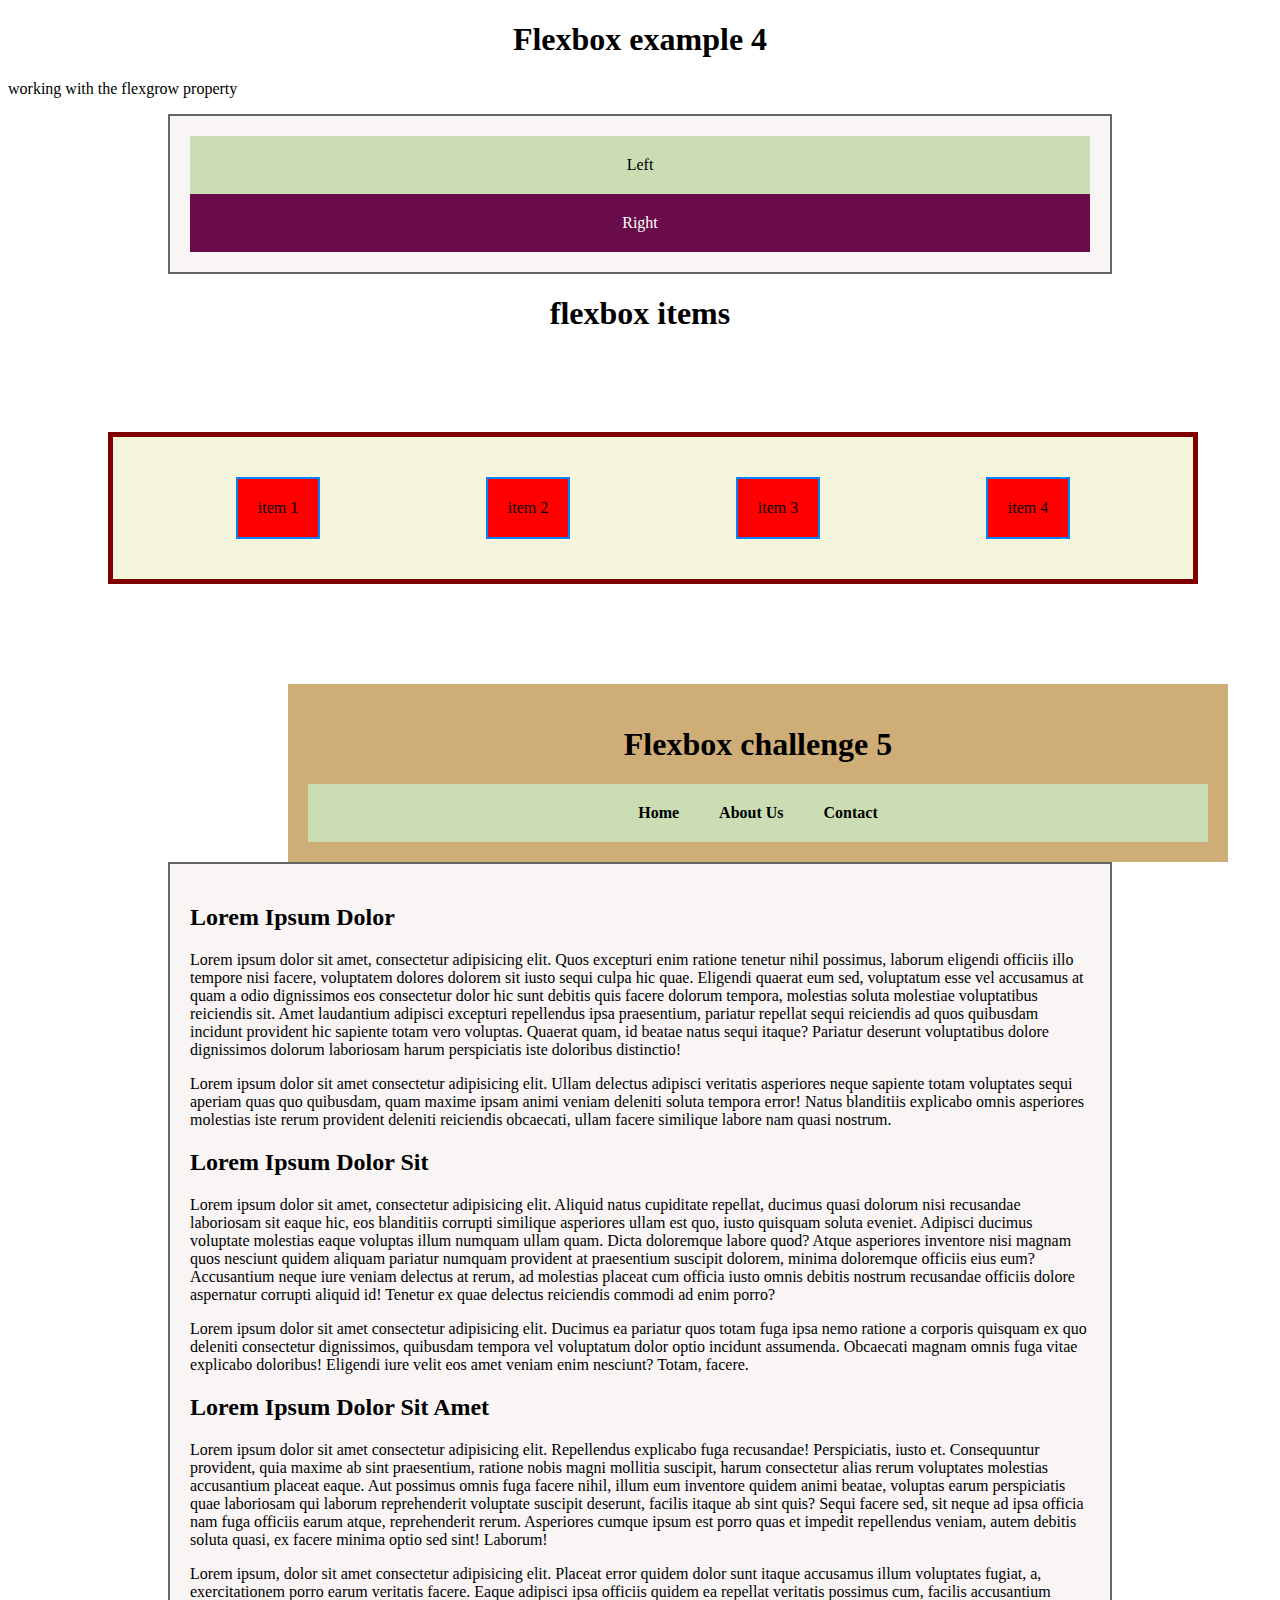
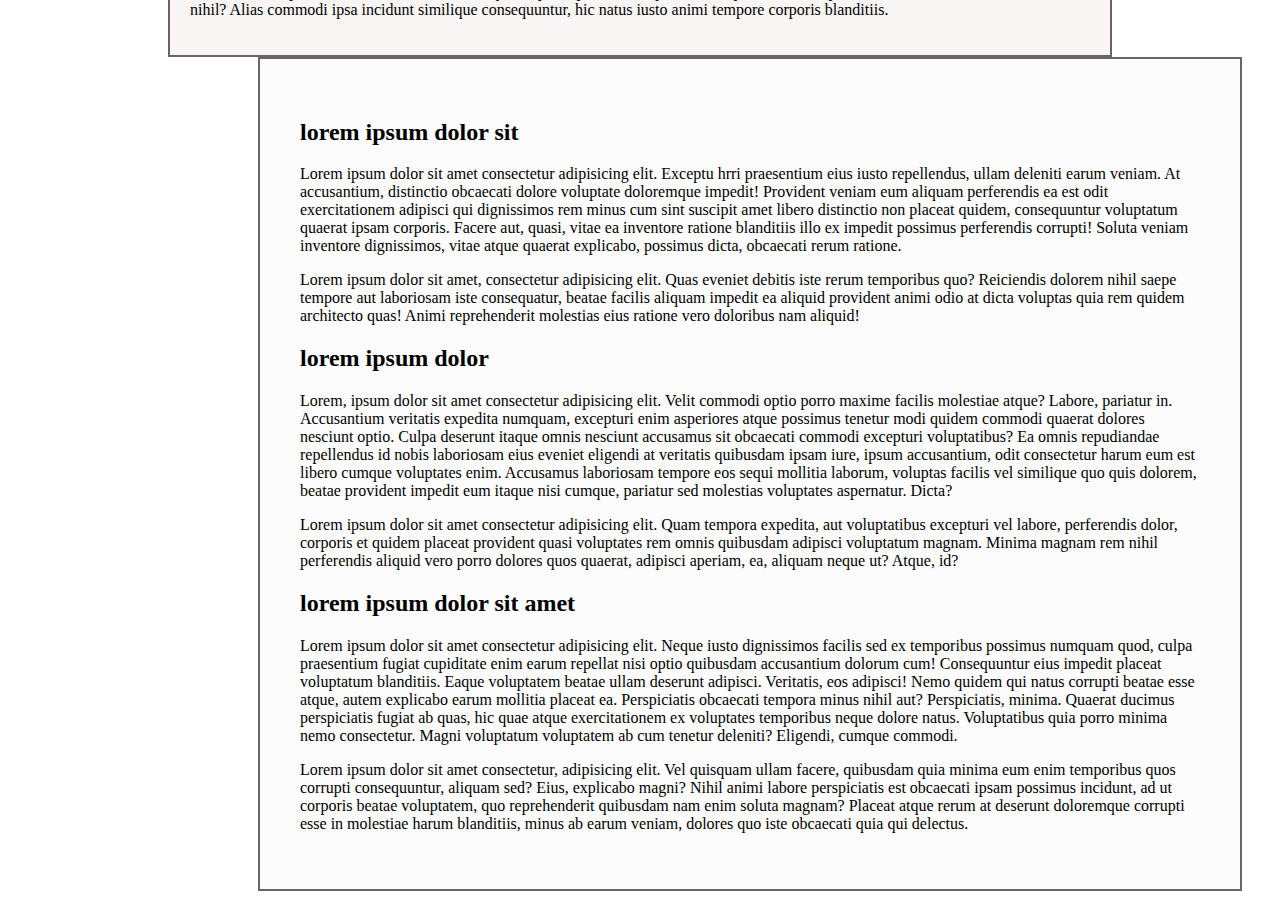
==== challenge5.html @ 0a6eeb10 "files added" ====
<!DOCTYPE html>
<html lang="en">
<head>
    <meta charset="UTF-8">
    <meta name="viewport" content="width=device-width, initial-scale=1.0">
    <title>flexbox</title>
</head>
<body>

    <link rel="stylesheet" type="text/css" href="styles.css">

<main>
    <h1>Flexbox example 4</h1>

    <p>working with the flexgrow property</p>


<section>

<div class="left">Left</div>
<div class="right">Right</div>

</section>









</main>
<h1>flexbox items</h1>

<main id="parent1">
   
    <div class="child">item 1</div>
    <div class="child">item 2</div>
    <div class="child">item 3</div>
    <div class="child">item 4</div>












</main>

<header>

<nav>
    <h1>Flexbox challenge 5</h1>

<ul>
<li><a href="#">Home</a></li>
<li><a href="#">About Us</a></li>
<li><a href="#">Contact</a></li>
</ul>

</nav>
</header>

<section>

<article class="row">
    <h2>Lorem Ipsum Dolor</h2>
    <p>Lorem ipsum dolor sit amet, consectetur adipisicing elit. Quos excepturi enim ratione tenetur nihil possimus, laborum eligendi officiis illo tempore nisi facere, voluptatem dolores dolorem sit iusto sequi culpa hic quae. Eligendi quaerat eum sed, voluptatum esse vel accusamus at quam a odio dignissimos eos consectetur dolor hic sunt debitis quis facere dolorum tempora, molestias soluta molestiae voluptatibus reiciendis sit. Amet laudantium adipisci excepturi repellendus ipsa praesentium, pariatur repellat sequi reiciendis ad quos quibusdam incidunt provident hic sapiente totam vero voluptas. Quaerat quam, id beatae natus sequi itaque? Pariatur deserunt voluptatibus dolore dignissimos dolorum laboriosam harum perspiciatis iste doloribus distinctio!</p>

<p>Lorem ipsum dolor sit amet consectetur adipisicing elit. Ullam delectus adipisci veritatis asperiores neque sapiente totam voluptates sequi aperiam quas quo quibusdam, quam maxime ipsam animi veniam deleniti soluta tempora error! Natus blanditiis explicabo omnis asperiores molestias iste rerum provident deleniti reiciendis obcaecati, ullam facere similique labore nam quasi nostrum.</p>
</article>

<article class="row">
<h2>Lorem Ipsum Dolor Sit</h2>
<p>Lorem ipsum dolor sit amet, consectetur adipisicing elit. Aliquid natus cupiditate repellat, ducimus quasi dolorum nisi recusandae laboriosam sit eaque hic, eos blanditiis corrupti similique asperiores ullam est quo, iusto quisquam soluta eveniet. Adipisci ducimus voluptate molestias eaque voluptas illum numquam ullam quam. Dicta doloremque labore quod? Atque asperiores inventore nisi magnam quos nesciunt quidem aliquam pariatur numquam provident at praesentium suscipit dolorem, minima doloremque officiis eius eum? Accusantium neque iure veniam delectus at rerum, ad molestias placeat cum officia iusto omnis debitis nostrum recusandae officiis dolore aspernatur corrupti aliquid id! Tenetur ex quae delectus reiciendis commodi ad enim porro?</p>

<p>Lorem ipsum dolor sit amet consectetur adipisicing elit. Ducimus ea pariatur quos totam fuga ipsa nemo ratione a corporis quisquam ex quo deleniti consectetur dignissimos, quibusdam tempora vel voluptatum dolor optio incidunt assumenda. Obcaecati magnam omnis fuga vitae explicabo doloribus! Eligendi iure velit eos amet veniam enim nesciunt? Totam, facere.</p>

</article>

<article class="row">
<h2>Lorem Ipsum Dolor Sit Amet</h2>
<p>Lorem ipsum dolor sit amet consectetur adipisicing elit. Repellendus explicabo fuga recusandae! Perspiciatis, iusto et. Consequuntur provident, quia maxime ab sint praesentium, ratione nobis magni mollitia suscipit, harum consectetur alias rerum voluptates molestias accusantium placeat eaque. Aut possimus omnis fuga facere nihil, illum eum inventore quidem animi beatae, voluptas earum perspiciatis quae laboriosam qui laborum reprehenderit voluptate suscipit deserunt, facilis itaque ab sint quis? Sequi facere sed, sit neque ad ipsa officia nam fuga officiis earum atque, reprehenderit rerum. Asperiores cumque ipsum est porro quas et impedit repellendus veniam, autem debitis soluta quasi, ex facere minima optio sed sint! Laborum!</p>

<p>Lorem ipsum, dolor sit amet consectetur adipisicing elit. Placeat error quidem dolor sunt itaque accusamus illum voluptates fugiat, a, exercitationem porro earum veritatis facere. Eaque adipisci ipsa officiis quidem ea repellat veritatis possimus cum, facilis accusantium nihil? Alias commodi ipsa incidunt similique consequuntur, hic natus iusto animi tempore corporis blanditiis.</p>


</article>

</section>
<section id="parent">

<article class="col">
    <h2>lorem ipsum dolor sit</h2>
    <p>Lorem ipsum dolor sit amet consectetur adipisicing elit. Exceptu hrri praesentium eius iusto repellendus, ullam deleniti earum veniam. At accusantium, distinctio obcaecati dolore voluptate doloremque impedit! Provident veniam eum aliquam perferendis ea est odit exercitationem adipisci qui dignissimos rem minus cum sint suscipit amet libero distinctio non placeat quidem, consequuntur voluptatum quaerat ipsam corporis. Facere aut, quasi, vitae ea inventore ratione blanditiis illo ex impedit possimus perferendis corrupti! Soluta veniam inventore dignissimos, vitae atque quaerat explicabo, possimus dicta, obcaecati rerum ratione.</p>

    <p>Lorem ipsum dolor sit amet, consectetur adipisicing elit. Quas eveniet debitis iste rerum temporibus quo? Reiciendis dolorem nihil saepe tempore aut laboriosam iste consequatur, beatae facilis aliquam impedit ea aliquid provident animi odio at dicta voluptas quia rem quidem architecto quas! Animi reprehenderit molestias eius ratione vero doloribus nam aliquid!</p>
</article>

<article clss="col">
<h2>lorem ipsum dolor</h2>
<p>Lorem, ipsum dolor sit amet consectetur adipisicing elit. Velit commodi optio porro maxime facilis molestiae atque? Labore, pariatur in. Accusantium veritatis expedita numquam, excepturi enim asperiores atque possimus tenetur modi quidem commodi quaerat dolores nesciunt optio. Culpa deserunt itaque omnis nesciunt accusamus sit obcaecati commodi excepturi voluptatibus? Ea omnis repudiandae repellendus id nobis laboriosam eius eveniet eligendi at veritatis quibusdam ipsam iure, ipsum accusantium, odit consectetur harum eum est libero cumque voluptates enim. Accusamus laboriosam tempore eos sequi mollitia laborum, voluptas facilis vel similique quo quis dolorem, beatae provident impedit eum itaque nisi cumque, pariatur sed molestias voluptates aspernatur. Dicta?</p>

<p>Lorem ipsum dolor sit amet consectetur adipisicing elit. Quam tempora expedita, aut voluptatibus excepturi vel labore, perferendis dolor, corporis et quidem placeat provident quasi voluptates rem omnis quibusdam adipisci voluptatum magnam. Minima magnam rem nihil perferendis aliquid vero porro dolores quos quaerat, adipisci aperiam, ea, aliquam neque ut? Atque, id?</p>
</article>

<article class="col">
    <h2>lorem ipsum dolor sit amet</h2>
    <p>Lorem ipsum dolor sit amet consectetur adipisicing elit. Neque iusto dignissimos facilis sed ex temporibus possimus numquam quod, culpa praesentium fugiat cupiditate enim earum repellat nisi optio quibusdam accusantium dolorum cum! Consequuntur eius impedit placeat voluptatum blanditiis. Eaque voluptatem beatae ullam deserunt adipisci. Veritatis, eos adipisci! Nemo quidem qui natus corrupti beatae esse atque, autem explicabo earum mollitia placeat ea. Perspiciatis obcaecati tempora minus nihil aut? Perspiciatis, minima. Quaerat ducimus perspiciatis fugiat ab quas, hic quae atque exercitationem ex voluptates temporibus neque dolore natus. Voluptatibus quia porro minima nemo consectetur. Magni voluptatum voluptatem ab cum tenetur deleniti? Eligendi, cumque commodi.</p>

    <p>Lorem ipsum dolor sit amet consectetur, adipisicing elit. Vel quisquam ullam facere, quibusdam quia minima eum enim temporibus quos corrupti consequuntur, aliquam sed? Eius, explicabo magni? Nihil animi labore perspiciatis est obcaecati ipsam possimus incidunt, ad ut corporis beatae voluptatem, quo reprehenderit quibusdam nam enim soluta magnam? Placeat atque rerum at deserunt doloremque corrupti esse in molestiae harum blanditiis, minus ab earum veniam, dolores quo iste obcaecati quia qui delectus.</p>
</article>

</section>








    
</body>
</html>
---- styles.css ----
section {
    border: 2px solid #666;
    width: 1000px;
    display: flex;

}


section .left {
background-color: #caddb3;
text-align: center;
padding: 20px 0;
flex: 1;
}

section .right{
    background-color: #6a0c4a;
    text-align: center;
    color: white;
    padding: 20px 0;
    flex: 1;
}

#parent1 {
    background-color: beige;
   border: 5px solid maroon;
    padding: 40px;
    width: 1000px;
    margin: 100px;
    justify-content: flex-end;
    display: flex;
    justify-content: space-around;

}

.child {
    padding: 20px;
    border: 2px solid #0084ff;
    background-color: red
}


h1 {
    text-align: center;
}


#parent {
    background-color: rgb(252, 252, 252);
    width: 900px;
    padding: 40px;
    gap: 30px;
    margin-left: 250px;
    
}

nav {
    background-color: #cfad77;
    padding: 20px;
    width: 900px;
    margin-left: 280px;
    justify-content: center;
}


nav ul {
margin: 0;
padding: 0;
list-style-type: none;
display: flex;
justify-content: center;
background-color: #caddb3;
width: 900px;

}

nav ul li a {
    display: block;
    text-align: center;
    color: black;
    font-weight: bold;
    text-decoration: none;
    padding: 20px;
}

section {
    background-color: #f9f5f5;
    width: 900px;
    padding: 20px;
    margin: auto;
    display: block;
    gap: 20px;
    
}

.row p {
    flex: 1;
}
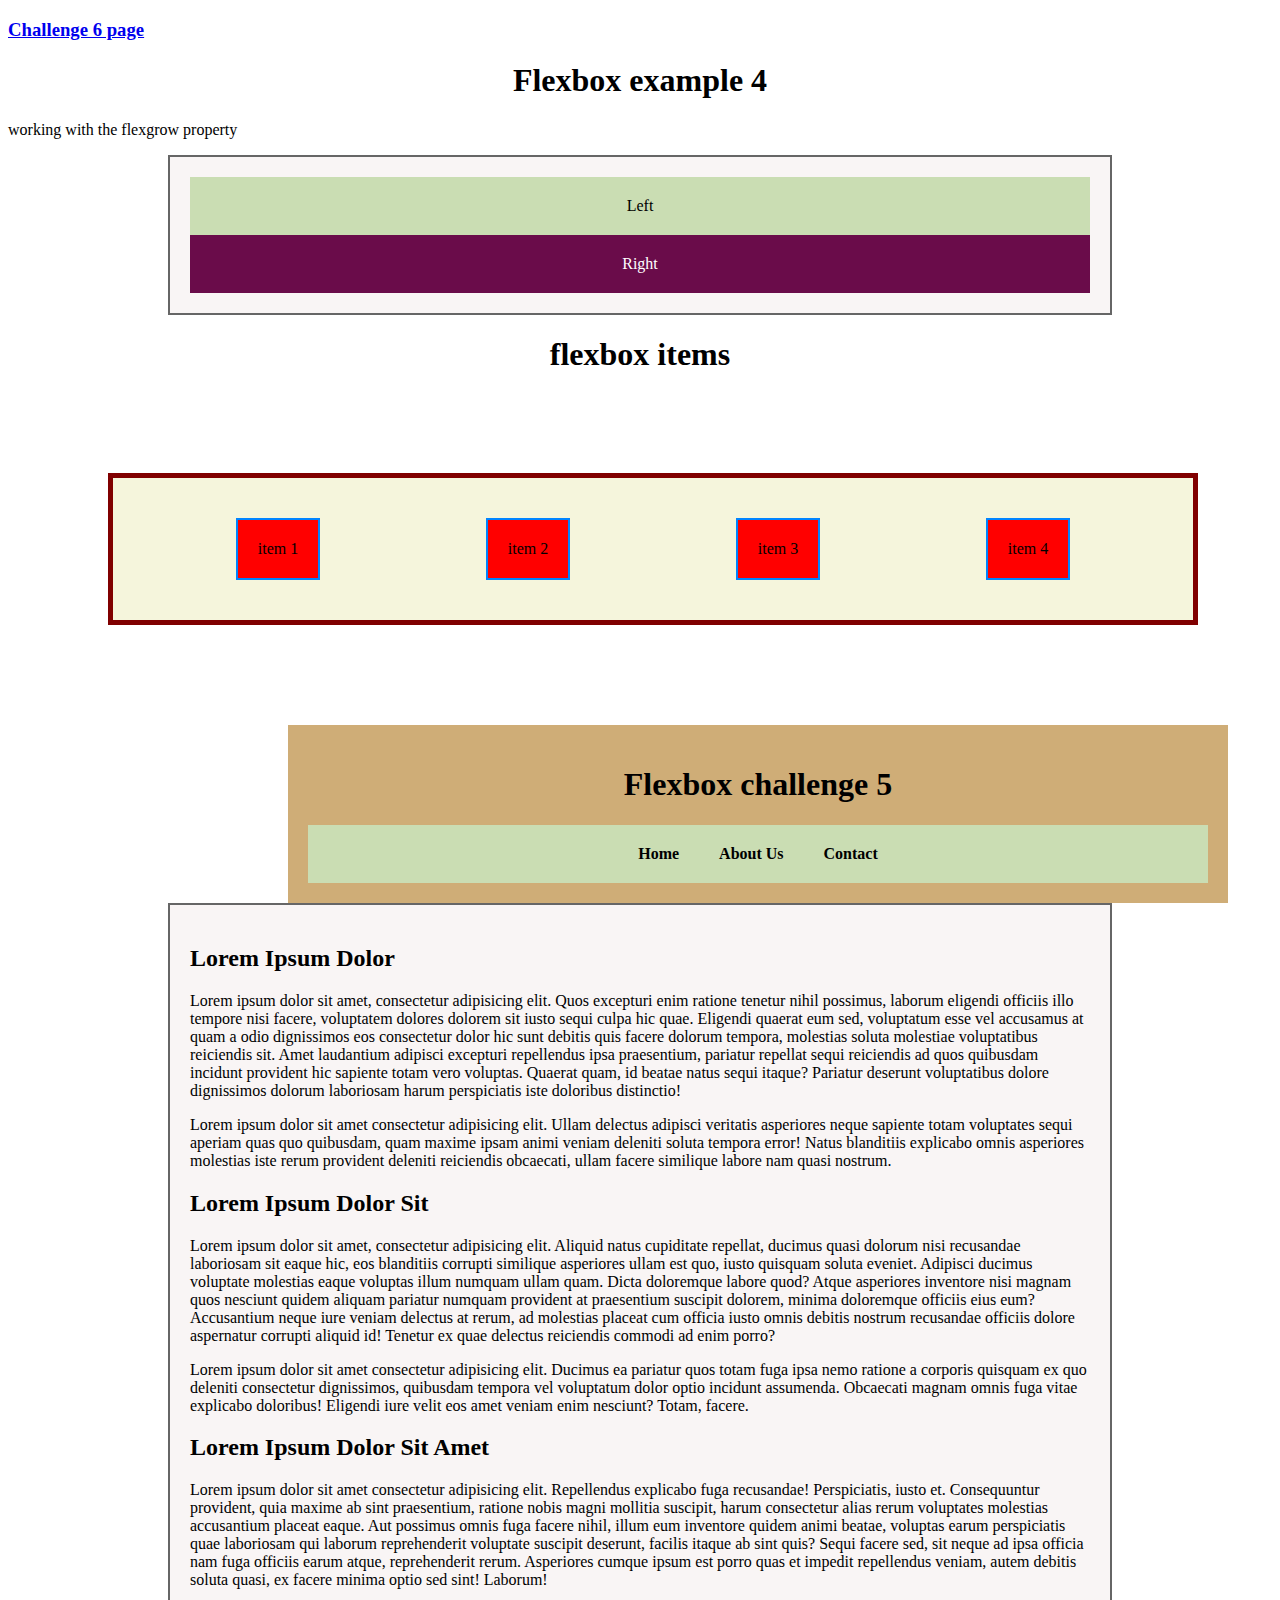
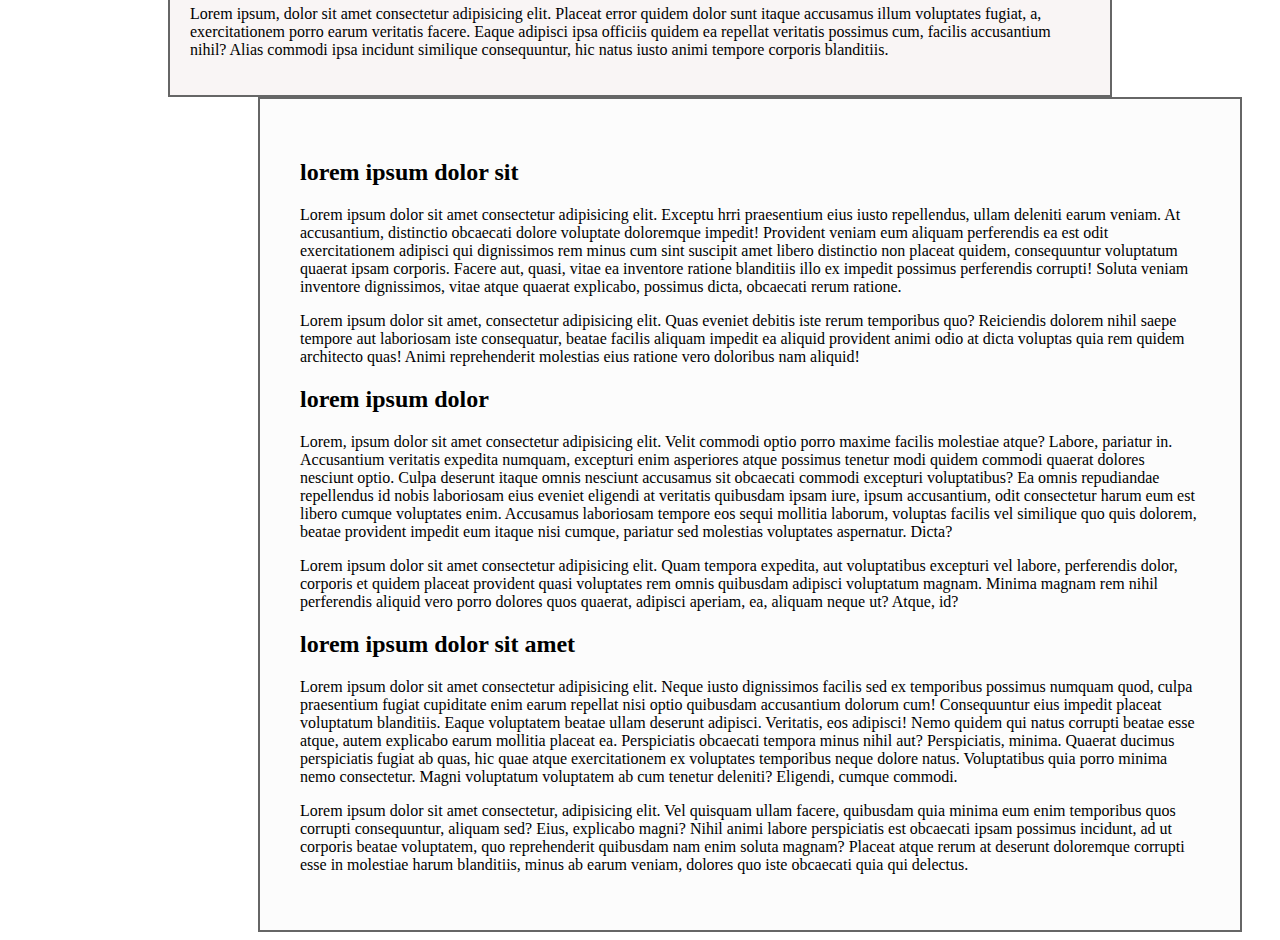
==== commit f5978d80: "page linked" ====
--- a/challenge5.html
+++ b/challenge5.html
@@ -8,6 +8,8 @@
 <body>
 
     <link rel="stylesheet" type="text/css" href="styles.css">
+
+    <h3><a href="challenge6.html">Challenge 6 page</a></h3>
 
 <main>
     <h1>Flexbox example 4</h1>
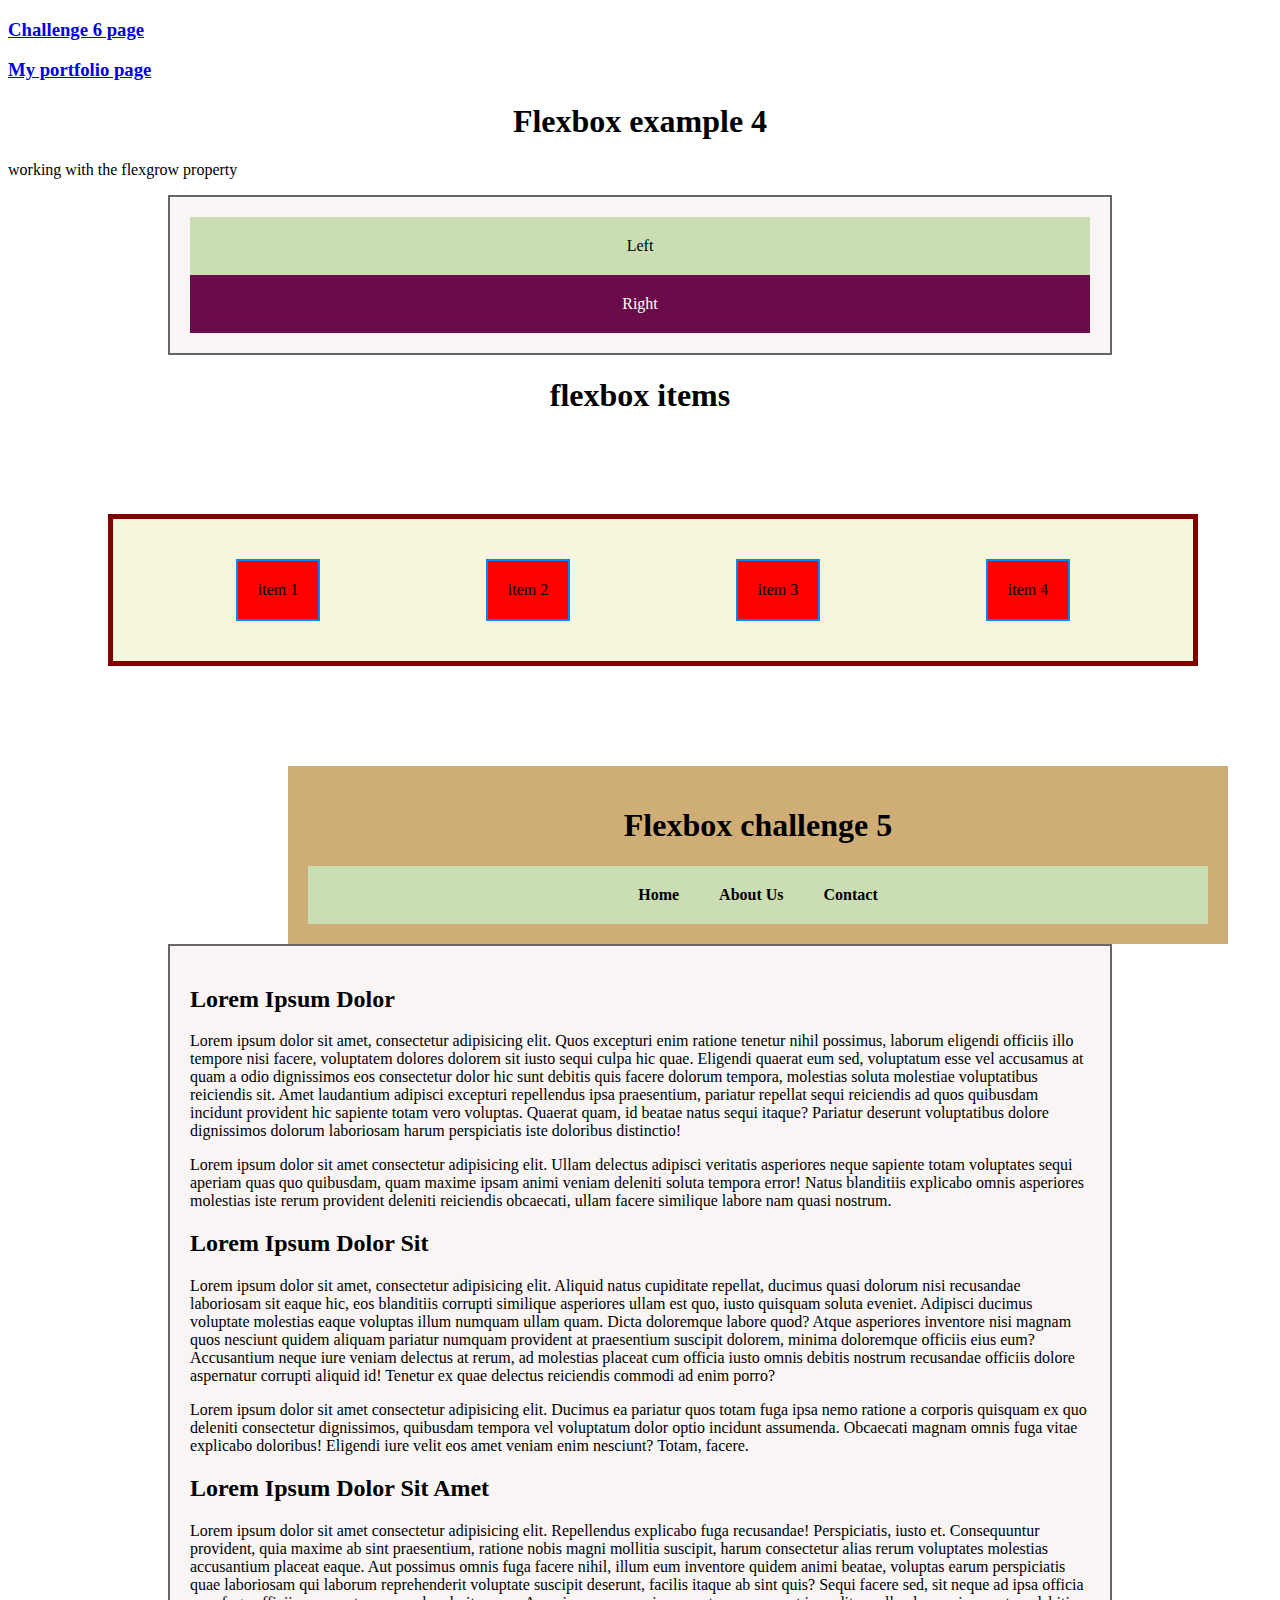
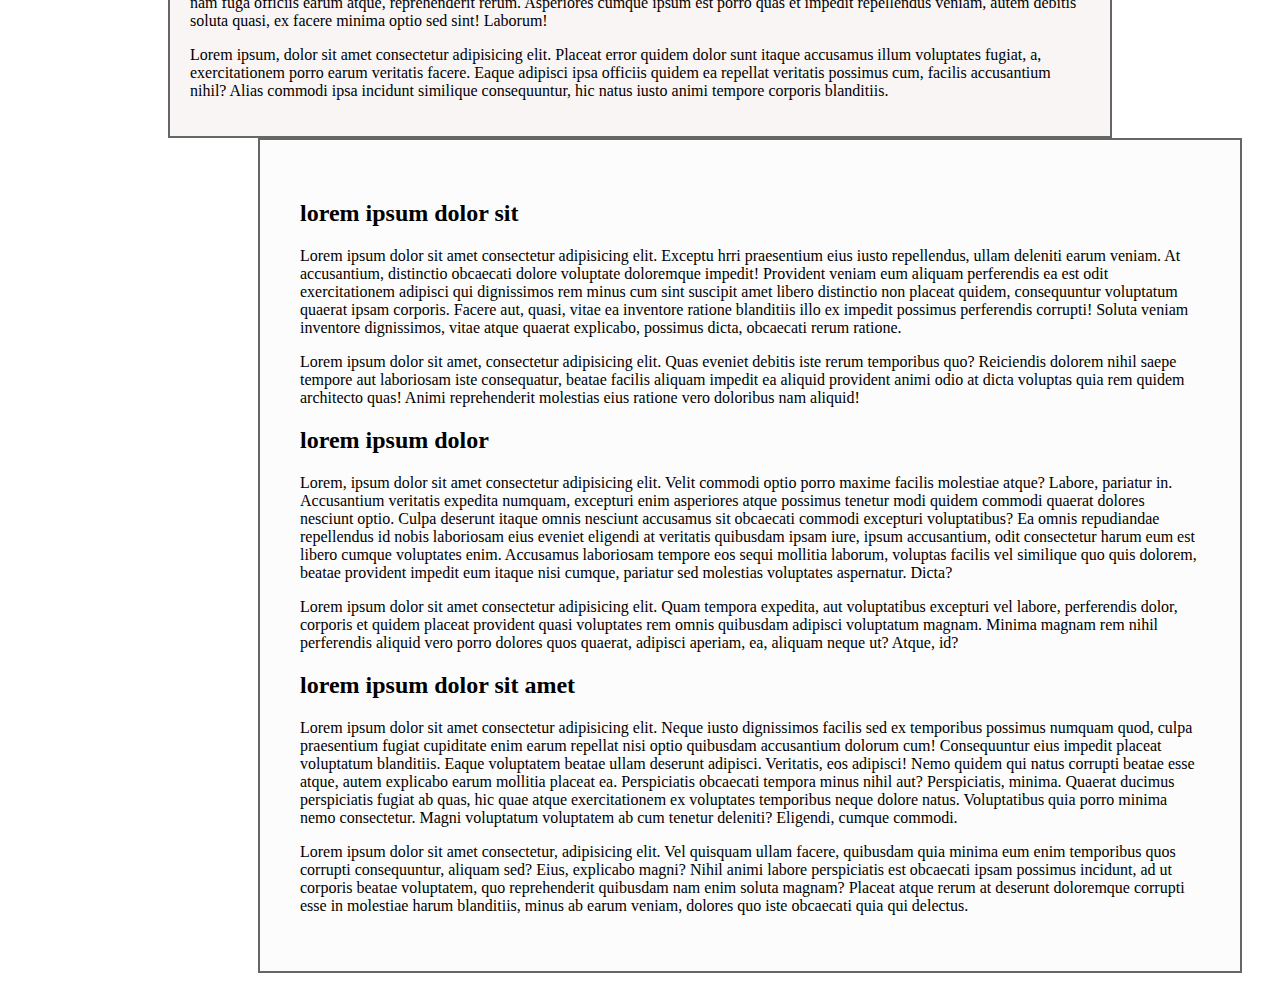
==== commit 9960052b: "linked" ====
--- a/challenge5.html
+++ b/challenge5.html
@@ -10,6 +10,8 @@
     <link rel="stylesheet" type="text/css" href="styles.css">
 
     <h3><a href="challenge6.html">Challenge 6 page</a></h3>
+
+    <h3><a href="portfolio.html">My portfolio page</a></h3>
 
 <main>
     <h1>Flexbox example 4</h1>
